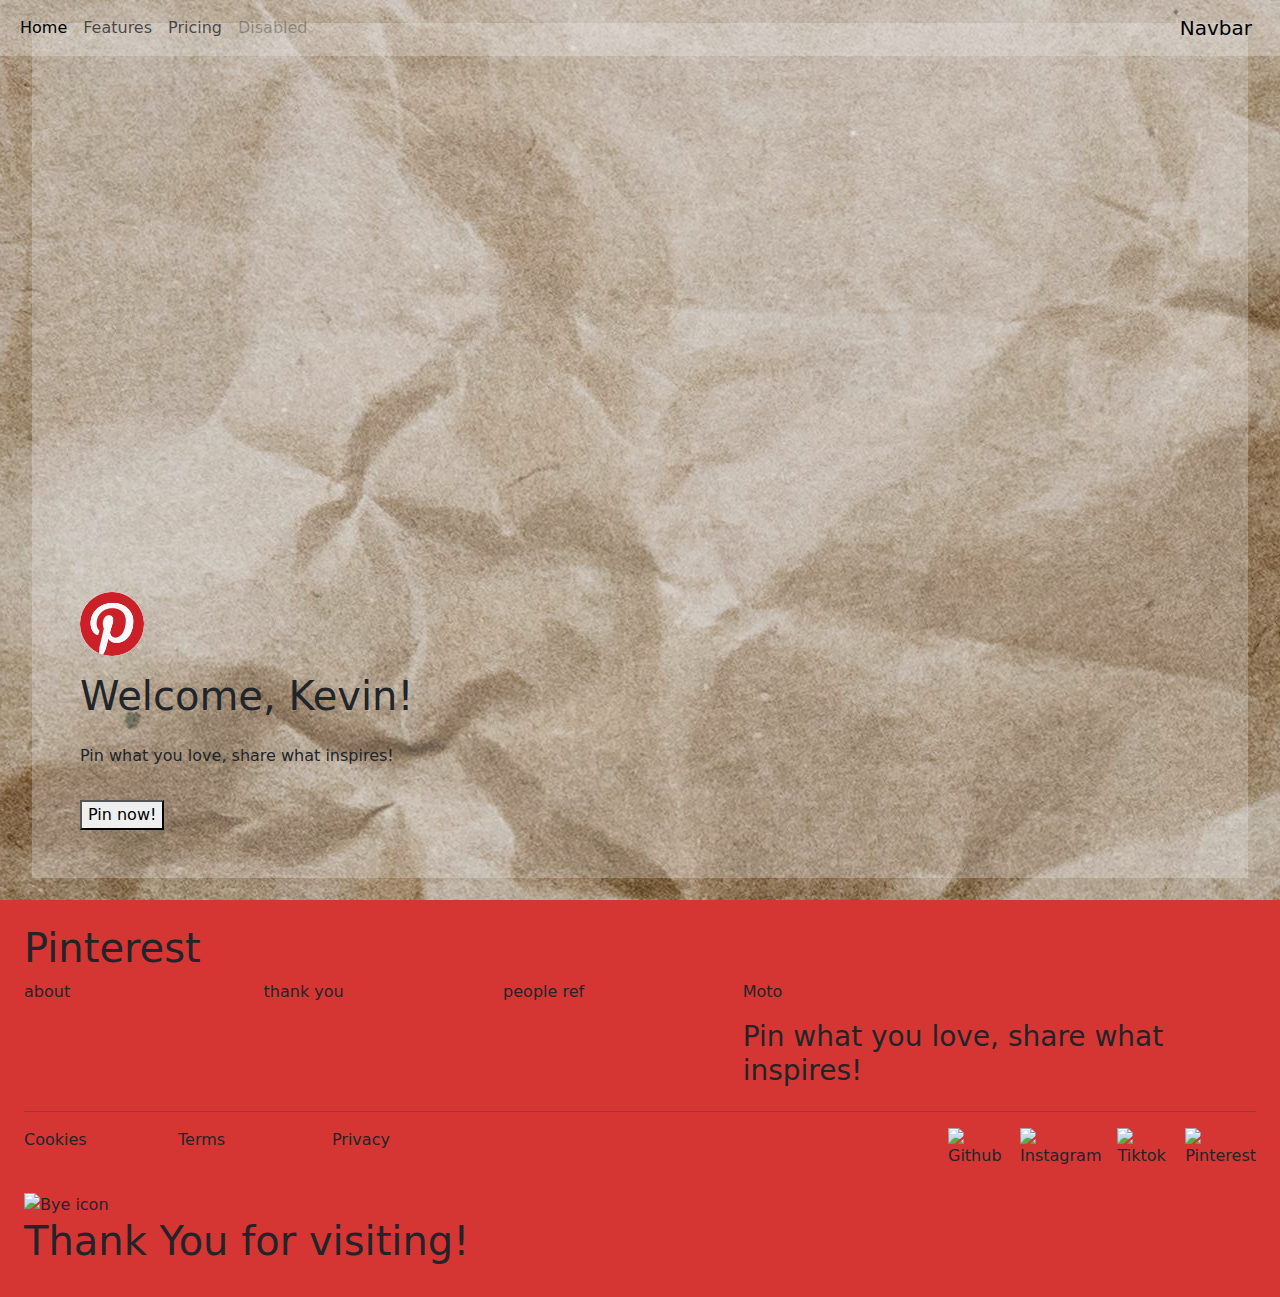
==== in.html @ 917a533c "index.html remake" ====
<!DOCTYPE html>
<html lang="en">

<head>
    <meta charset="UTF-8">
    <meta name="viewport" content="width=device-width, initial-scale=1.0">
    <title>Document</title>
    <!-- bootstrap -->
    <link href="https://cdn.jsdelivr.net/npm/bootstrap@5.3.3/dist/css/bootstrap.min.css" rel="stylesheet"
        integrity="sha384-QWTKZyjpPEjISv5WaRU9OFeRpok6YctnYmDr5pNlyT2bRjXh0JMhjY6hW+ALEwIH" crossorigin="anonymous">

    <style>
        body {
            background-color: black;
        }

        main {
            background-image: url(/sources/images/background.jpg);
            min-height: 100vh;
        }
    </style>

    <!-- style.css -->
    <link rel="stylesheet" href="/sources/style.css">
</head>

<body>
    <header>
        <nav class="navbar navbar-expand-lg bg-body-tertiary bg-opacity-25 position-absolute" style="width: 100%;">
            <div class="container-fluid d-flex flex-row-reverse">
                <a class="navbar-brand" href="#">Navbar</a>

                <button class="navbar-toggler" type="button" data-bs-toggle="collapse" data-bs-target="#navbarNav"
                    aria-controls="navbarNav" aria-expanded="false" aria-label="Toggle navigation">
                    <span class="navbar-toggler-icon"></span>
                </button>

                <div class="collapse navbar-collapse" id="navbarNav">
                    <ul class="navbar-nav">
                        <li class="nav-item">
                            <a class="nav-link active" aria-current="page" href="#">Home</a>
                        </li>
                        <li class="nav-item">
                            <a class="nav-link" href="#">Features</a>
                        </li>
                        <li class="nav-item">
                            <a class="nav-link" href="#">Pricing</a>
                        </li>
                        <li class="nav-item">
                            <a class="nav-link disabled" aria-disabled="true">Disabled</a>
                        </li>
                    </ul>
                </div>
            </div>
        </nav>
    </header>

    <main class="d-flex justify-content-center align-items-center">
        <section class="p-5 d-flex d-flex flex-column justify-content-end gap-3 bg-light bg-opacity-25" style="height: 95vh; width: 95vw;">
            <div class="row-fluid">
                <img src="/sources/images/pinterest logo.png" alt="logo" class="bg-light rounded-circle" id="hero-page-logo">
            </div>
            <div class="row-fluid">
                <h1>Welcome, Kevin!</h1>
            </div>
            <div class="row-fluid">
                <p>Pin what you love, share what inspires!</p>
            </div>
            <div class="row-fluid">
                <button>Pin now!</button>
            </div>
        </section>
    </main>

    <!-- footer -->
    <footer class="">
        <section class="container-fluid p-4 bg-primary" id="footer">
            <div class="row">
                <h1>Pinterest</h1>
            </div>
            <div class="row-fluid d-flex">
                <div class="col-7 d-flex">
                    <div class="col-4">about</div>
                    <div class="col-4">thank you</div>
                    <div class="col-4">people ref</div>
                </div>
                <div class="col-5">
                    <p>Moto</p>
                    <h3>Pin what you love, share what inspires!</h3>
                </div>
            </div>
            <hr>
            <div class="row-fluid d-flex">
                <div class="col-9 d-flex">
                    <div class="col-2">Cookies</div>
                    <div class="col-2">Terms</div>
                    <div class="col-2">Privacy</div>
                </div>
                <div class="col-3 d-flex gap-3">
                    <img src="" alt="Github">
                    <img src="" alt="Instagram">
                    <img src="" alt="Tiktok">
                    <img src="" alt="Pinterest">
                </div>
            </div>
            <br>
            <div class="row-fluid">
                <img src="" alt="Bye icon">
                <h1>Thank You for visiting!</h1>
            </div>
        </section>
    </footer>

    <script src="https://cdn.jsdelivr.net/npm/bootstrap@5.3.3/dist/js/bootstrap.bundle.min.js"
        integrity="sha384-YvpcrYf0tY3lHB60NNkmXc5s9fDVZLESaAA55NDzOxhy9GkcIdslK1eN7N6jIeHz"
        crossorigin="anonymous"></script>
</body>

</html>
---- sources/style.css ----
body {
    background-color: rgb(0, 0, 0)    ;
}

.bg-primary {
    background-color: #D63633 !important;
}

/* dark mode */
#dark-mode {
    height: auto;
    width: 500px;
    background-color: red;
}

/* footer */
#footer {
    /* background-color: #D63633; */
}

#hero-page {
    height: 100vh;
}

/* background-image */
#background-image {
    height: 110vh;
    width: 110vw;
}

#hero-page-logo {
    height: auto;
    width: 5vw;
}

/* floating nav */
.hover-nav {
    height: auto;
    width:3vw;
}

.hover-nav:hover {
    scale: 120%;
}

.dropdown-menu {
    border: none;
    background-color: #d6363300;
}

.dropdown {
    border: none;
    background-color: #d6363300;
}

.dropdown-option {
    display: flex;
    justify-content: end;
    padding-right: 0.5em;
}

#nav-account {
    padding-right: 0.93em;
}

.button-option {
    border: none;
    background-color: #d6363300;
}

/* home */
.image {
    width: auto;
    height: 20vw;
}

/* upload */
#browse-upload {
    color: #D63633;
    text-decoration: underline;
    text-decoration-color: #D63633; 
    margin-top: -2em;
}
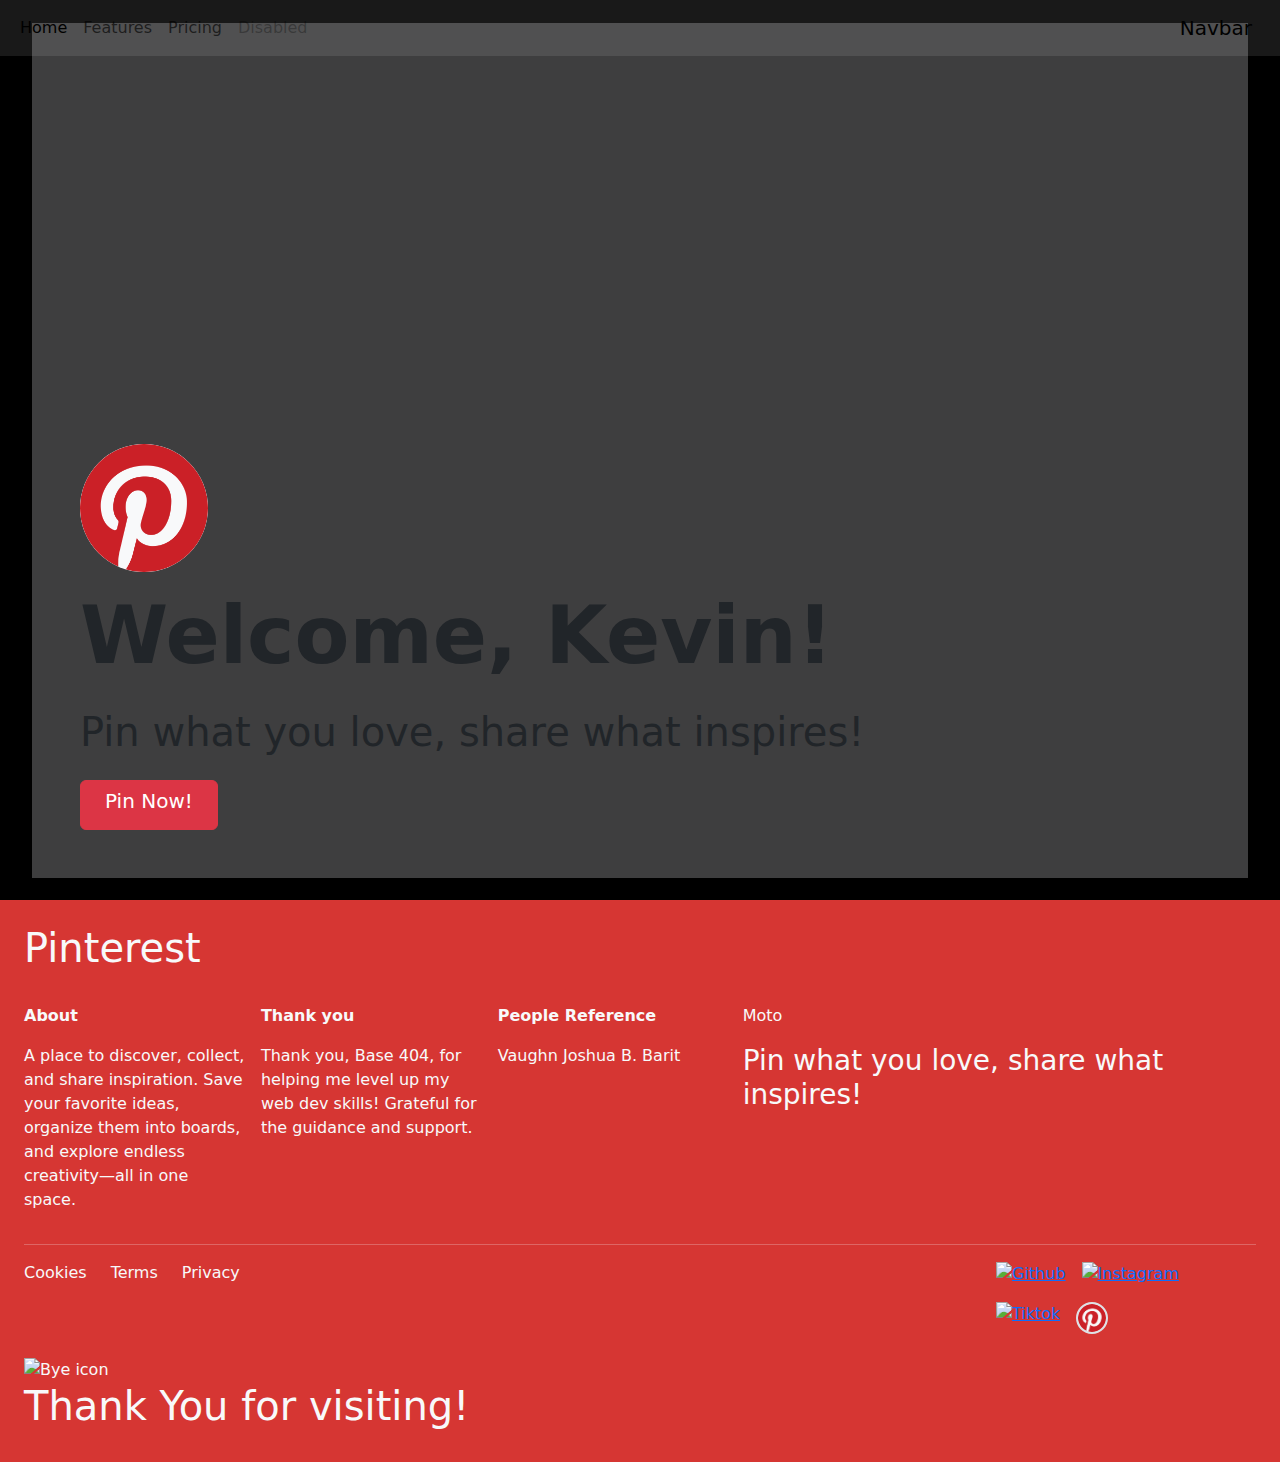
==== commit 1f1b11e0: "finished footer & hero-page" ====
--- a/in.html
+++ b/in.html
@@ -15,8 +15,9 @@
         }
 
         main {
-            background-image: url(/sources/images/background.jpg);
-            min-height: 100vh;
+            background-image: url(/sources/images/crumpled-paper.png);
+            height: 100vh;
+            width: auto;
         }
     </style>
 
@@ -26,7 +27,7 @@
 
 <body>
     <header>
-        <nav class="navbar navbar-expand-lg bg-body-tertiary bg-opacity-25 position-absolute" style="width: 100%;">
+        <nav class="navbar navbar-expand-lg bg-body-tertiary bg-opacity-10 position-absolute" style="width: 100%;">
             <div class="container-fluid d-flex flex-row-reverse">
                 <a class="navbar-brand" href="#">Navbar</a>
 
@@ -61,51 +62,71 @@
                 <img src="/sources/images/pinterest logo.png" alt="logo" class="bg-light rounded-circle" id="hero-page-logo">
             </div>
             <div class="row-fluid">
-                <h1>Welcome, Kevin!</h1>
+                <h1 class="display-1 fw-bolder">Welcome, Kevin!</h1>
             </div>
             <div class="row-fluid">
-                <p>Pin what you love, share what inspires!</p>
+                <h6 class="display-6">Pin what you love, share what inspires!</h6>
             </div>
             <div class="row-fluid">
-                <button>Pin now!</button>
+                <button class="btn btn-danger px-4 py-2">
+                    <h5>Pin Now!</h5>
+                </button>
             </div>
         </section>
     </main>
 
     <!-- footer -->
-    <footer class="">
-        <section class="container-fluid p-4 bg-primary" id="footer">
-            <div class="row">
+    <footer class="text-light">
+        <section class="container-fluid p-4 bg-primary " id="footer">
+            <div class="row fw-bolder">
                 <h1>Pinterest</h1>
             </div>
+            <br>
             <div class="row-fluid d-flex">
-                <div class="col-7 d-flex">
-                    <div class="col-4">about</div>
-                    <div class="col-4">thank you</div>
-                    <div class="col-4">people ref</div>
+                <div class="col-md-7 d-flex flex-wrap gap-3 pe-4">
+                    <div class="col-md">
+                        <p class="fw-bolder">About</p>
+                        <p>A place to discover, collect, and share inspiration. Save your favorite ideas, organize them into boards, and explore endless creativity—all in one space.</p>
+                    </div>
+                    <div class="col-md">
+                        <p class="fw-bolder">Thank you</p>
+                        <p>Thank you, Base 404, for helping me level up my web dev skills! Grateful for the guidance and support.</p>
+                    </div>
+                    <div class="col-md">
+                        <p class="fw-bolder">People Reference</p>
+                        <p>Vaughn Joshua B. Barit</p>
+                    </div>
                 </div>
-                <div class="col-5">
+                <div class="col-md-5">
                     <p>Moto</p>
                     <h3>Pin what you love, share what inspires!</h3>
                 </div>
             </div>
             <hr>
-            <div class="row-fluid d-flex">
-                <div class="col-9 d-flex">
-                    <div class="col-2">Cookies</div>
-                    <div class="col-2">Terms</div>
-                    <div class="col-2">Privacy</div>
+            <div class="row-fluid d-flex gap-5">
+                <div class="col-9 d-flex gap-4 pe-4 flex-wrap">
+                    <div>Cookies</div>
+                    <div>Terms</div>
+                    <div>Privacy</div>
                 </div>
-                <div class="col-3 d-flex gap-3">
-                    <img src="" alt="Github">
-                    <img src="" alt="Instagram">
-                    <img src="" alt="Tiktok">
-                    <img src="" alt="Pinterest">
+                <div class="col-2 d-flex flex-wrap gap-3">
+                    <a href="https://github.com/joshuavaughn/Project-1---Responsive-Website-Redesign.git" target="_blank" class="footer-images">
+                        <img src="https://cdn-icons-png.flaticon.com/512/25/25231.png" alt="Github" class="icon">
+                    </a>
+                    <a href="https://www.instagram.com/accounts/login/?hl=en" target="_blank" class="footer-images">
+                        <img src="https://upload.wikimedia.org/wikipedia/commons/thumb/a/a5/Instagram_icon.png/1200px-Instagram_icon.png" alt="Instagram" class="icon">
+                    </a>
+                    <a href="https://www.tiktok.com/login" target="_blank" class="footer-images">
+                        <img src="https://static-00.iconduck.com/assets.00/tiktok-icon-1890x2048-ihin0vop.png" alt="Tiktok" class="icon">
+                    </a>
+                    <a href="https://ph.pinterest.com/" target="_blank" class="footer-images">
+                        <img src="/sources/images/pinterest logo.png" alt="Pinterest" class="icon bg-light rounded-circle border border-2">
+                    </a>
                 </div>
             </div>
             <br>
             <div class="row-fluid">
-                <img src="" alt="Bye icon">
+                <img src="https://symbl-world.akamaized.net/i/webp/40/04aa0ab6fb0768634cfbdae78668b4.webp" alt="Bye icon" style="width: auto; height: 4em;">
                 <h1>Thank You for visiting!</h1>
             </div>
         </section>
--- a/sources/style.css
+++ b/sources/style.css
@@ -19,6 +19,15 @@
     /* background-color: #D63633; */
 }
 
+.footer-images:hover {
+    scale: 120%;
+}
+
+.icon {
+    height: auto;
+    width: 2em;
+}
+
 #hero-page {
     height: 100vh;
 }
@@ -31,7 +40,7 @@
 
 #hero-page-logo {
     height: auto;
-    width: 5vw;
+    width: 10vw;
 }
 
 /* floating nav */
